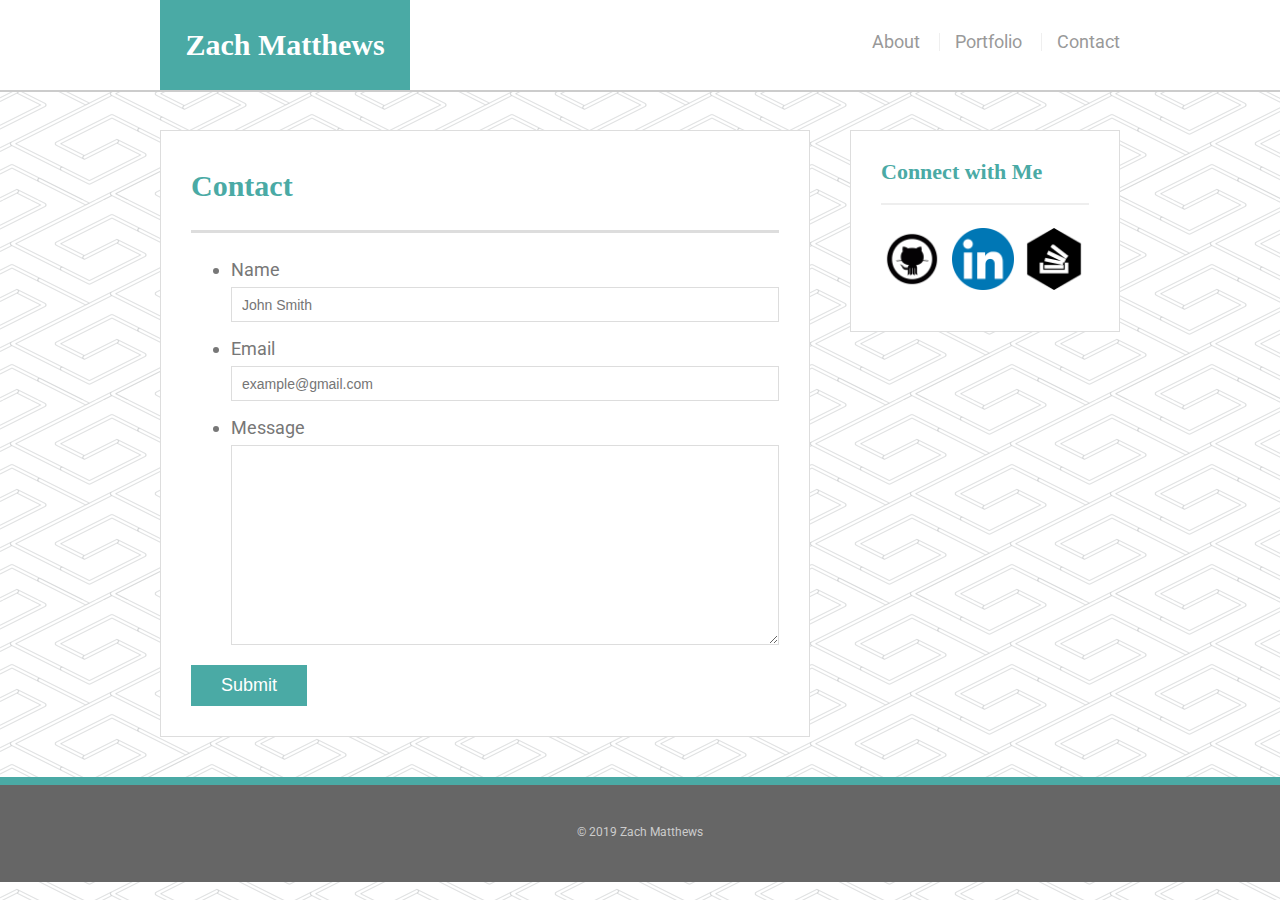
==== contact.html @ 32686b16 "Added corrected Basic-Portfolio files" ====
<!doctype html>
<html lang="en-us">

<head>
  <meta charset="UTF-8">
  <title>Contact | Zach Matthews</title>
  <link href="https://fonts.googleapis.com/css?family=Major+Mono+Display|Montserrat|Roboto" rel="stylesheet">
  <link rel="stlyesheet" type="text/css" href="assets/css/reset.css">
  <link rel="stylesheet" type="text/css" href="assets/css/style.css">
</head>

<body>

  <header id="masthead">
    <div class="container">
      <a href="index.html" id="logo">Zach Matthews</a>
      <nav>
        <a href="index.html">About</a>
        <a href="portfolio.html">Portfolio</a>
        <a href="contact.html">Contact</a>
      </nav>
    </div>
  </header>

  <div id="main-container" class="container">
    <section class="main-section">
      <h1>Contact</h1>

      <form id="contact-form">
        <ul>
          <li>
            <label for="name">Name</label>
            <input type="text" id="name" name="name" placeholder="John Smith" required="required">
          </li>
          <li>
            <label for="email">Email</label>
            <input type="email" id="email" name="email" placeholder="example@gmail.com" required="required">
          </li>
          <li>
            <label for="message">Message</label>
            <textarea id="message" name="message" required="required"></textarea>
          </li>
        </ul>
        <input type="submit">
      </form>

    </section>
    
    <section class="sidebar">
      <div id="connect">
        <h2>Connect with Me</h2>

        <img src="assets/images/github-128.gif" class="social" alt="Github">
        <img src="assets/images/linkedin-128.png" class="social" alt="LinkedIn">
        <img src="assets/images/stackoverflow-128.png" class="social" alt="Stack Overflow">
      </div>
    </section>

    <div class="push"></div>
  </div>
</div>

<footer>
  <div class="container"> 
     &copy; 2019 Zach Matthews 
  </div>
</footer>
</body>

</html>
---- assets/css/style.css ----
body {
  font-family: 'Roboto', sans-serif;
  font-size: 18px;
  line-height: 34px;
  color: #777;
  background-image: url("../images/pipes.png");
}

* {
  box-sizing: border-box;
  margin: 0;
}

/* sticky footer styling */

/* https://css-tricks.com/snippets/css/sticky-footer/ */

html,
body {
  height: 100%;
}

.wrapper {
  height: auto !important;
  height: 100%;
  min-height: 100%;
  margin: 0 auto -105px;
}

footer,
.push {
  height: 105px;
}

/* end sticky footer styling */

/* start hover styling */

#logo:hover,
input[type=submit]:hover {
  background: #5e7f7e;
}

nav a:hover {
  color: #5e7f7e;
}

.social:hover {
  cursor: pointer;
  opacity: 0.8;
}

/* end hover styling */

/* general styling */

.container {
  width: 100%;
  max-width: 960px;
  margin: 0 auto;
  clear: both;
}

h1,
h2,
h3,
p {
  margin-bottom: 20px;
}

p:last-child {
  margin-bottom: 0;
}

h1,
h2,
h3 {
  font-family: Georgia, Times, "Times New Roman", serif;
  font-weight: 700;
  color: #4aaaa5;
}

h1 {
  padding-bottom: 20px;
  font-size: 30px;
  line-height: 49px;
  border-bottom: 3px solid #ddd;
}

h2,
h3 {
  font-size: 22px;
}

/* header */

#masthead {
  position: fixed;
  z-index: 99;
  width: 100%;
  margin: 0 0 30px;
  overflow: auto;
  color: #fff;
  background: #fff;
  border-bottom: 2px solid #ccc;
}

#logo {
  float: left;
  width: 250px;
  height: 90px;
  font-family: Georgia, Times, "Times New Roman", serif;
  font-size: 30px;
  font-weight: 700;
  line-height: 90px;
  color: #fff;
  text-align: center;
  text-decoration: none;
  background: #4aaaa5;
}

nav {
  float: right;
  margin-top: 25px;
}
.auth-image    {
	clear: both;
	float: left;
	margin-right: 20px;
	width: 200px;
	height: 200px;
}

nav a {
  display: inline-block;
  padding-left: 15px;
  margin-left: 15px;
  line-height: 18px;
  color: #999;
  text-decoration: none;
  border-left: 1px solid #efefef;
}

nav a:first-child {
  border-left: 0 none;
}

/* footer */

footer {
  padding: 30px 0;
  clear: both;
  font-size: 12px;
  color: #fff;
  color: #ccc;
  text-align: center;
  background: #666;
  border-top: 8px solid #4aaaa5;
}

/* sidebar */

.sidebar {
  float: right;
  width: 100%;
  max-width: 270px;
  padding: 30px;
  margin-bottom: 20px;
  background: #fff;
  border: 1px solid #ddd;
}

h3,
.sidebar h2 {
  padding-bottom: 20px;
  margin-bottom: 15px;
  line-height: 22px;
  border-bottom: 2px solid #eee;
}

.social {
  width: 62px;
  height: 62px;
  margin-top: 8px;
  margin-right: 5px;
}

.social:last-child {
  margin-right: 0;
}

/* main */

#main-container {
  padding-top: 130px;
}

.main-section {
  float: left;
  width: 100%;
  max-width: 650px;
  padding: 30px;
  margin: 0 0 40px;
  background: #fff;
  border: 1px solid #ddd;
}

/* contact page */

#contact-form ul {
  margin-bottom: 20px;
}

#contact-form li {
  margin-bottom: 10px;
}

label,
input[type=text],
input[type=email],
textarea {
  display: block;
  width: 100%;
}

input[type=text],
input[type=email],
textarea {
  height: 35px;
  padding: 0 10px;
  font-size: 14px;
  border: 1px solid #ddd;
}

textarea {
  height: 200px;
}

input[type=submit] {
  padding: 10px 30px;
  font-size: 18px;
  color: #fff;
  cursor: pointer;
  background: #4aaaa5;
  border: 0 none;
}
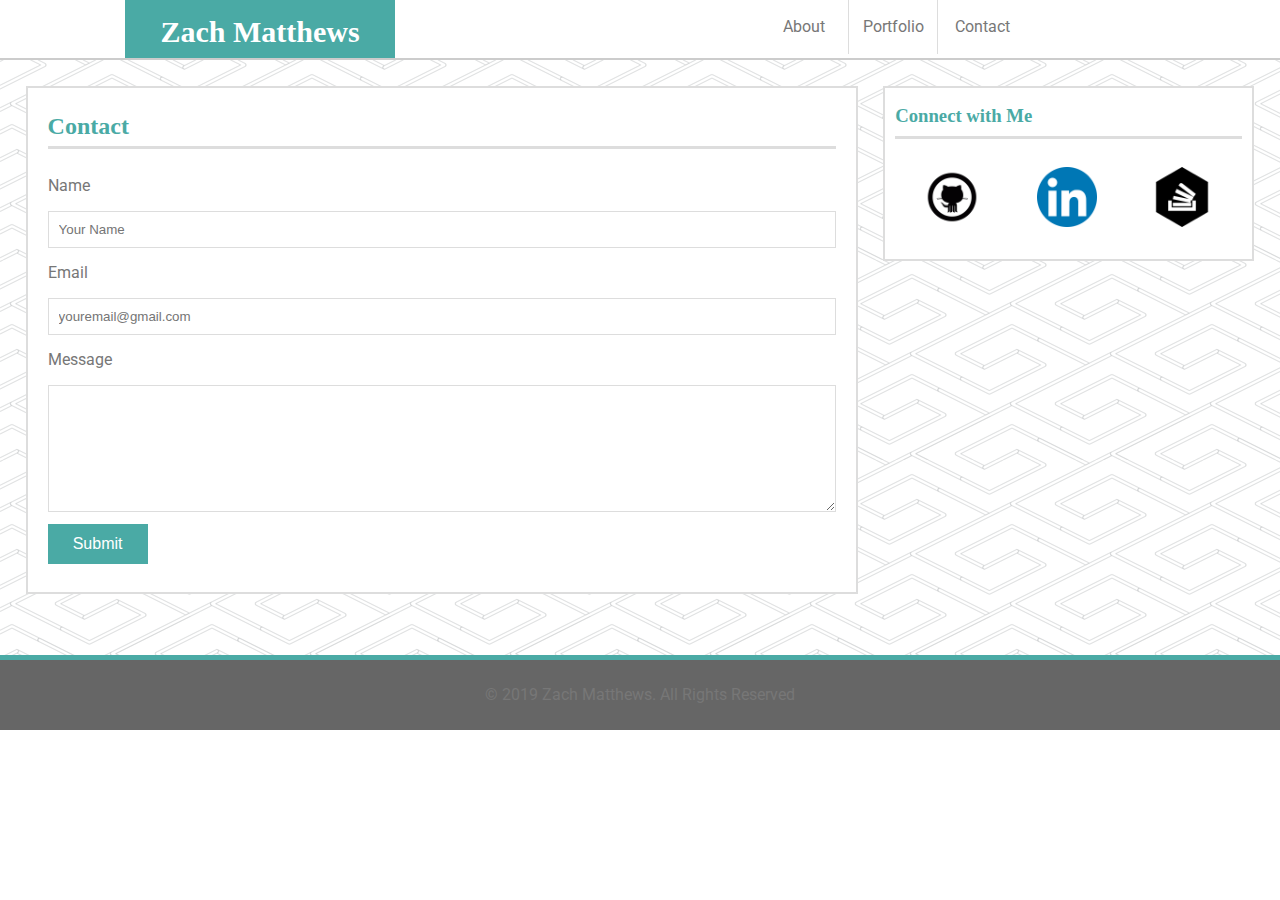
==== commit 28cde93e: "Added corrected files from my HW1. Deleted solution files. Added social icons and box" ====
--- a/contact.html
+++ b/contact.html
@@ -1,70 +1,55 @@
-<!doctype html>
-<html lang="en-us">
-
-<head>
-  <meta charset="UTF-8">
-  <title>Contact | Zach Matthews</title>
-  <link href="https://fonts.googleapis.com/css?family=Major+Mono+Display|Montserrat|Roboto" rel="stylesheet">
-  <link rel="stlyesheet" type="text/css" href="assets/css/reset.css">
-  <link rel="stylesheet" type="text/css" href="assets/css/style.css">
-</head>
-
-<body>
-
-  <header id="masthead">
-    <div class="container">
-      <a href="index.html" id="logo">Zach Matthews</a>
-      <nav>
-        <a href="index.html">About</a>
-        <a href="portfolio.html">Portfolio</a>
-        <a href="contact.html">Contact</a>
-      </nav>
-    </div>
-  </header>
-
-  <div id="main-container" class="container">
-    <section class="main-section">
-      <h1>Contact</h1>
-
-      <form id="contact-form">
-        <ul>
-          <li>
-            <label for="name">Name</label>
-            <input type="text" id="name" name="name" placeholder="John Smith" required="required">
-          </li>
-          <li>
-            <label for="email">Email</label>
-            <input type="email" id="email" name="email" placeholder="example@gmail.com" required="required">
-          </li>
-          <li>
-            <label for="message">Message</label>
-            <textarea id="message" name="message" required="required"></textarea>
-          </li>
-        </ul>
-        <input type="submit">
-      </form>
-
-    </section>
-    
-    <section class="sidebar">
-      <div id="connect">
-        <h2>Connect with Me</h2>
-
-        <img src="assets/images/github-128.gif" class="social" alt="Github">
-        <img src="assets/images/linkedin-128.png" class="social" alt="LinkedIn">
-        <img src="assets/images/stackoverflow-128.png" class="social" alt="Stack Overflow">
-      </div>
-    </section>
-
-    <div class="push"></div>
-  </div>
-</div>
-
-<footer>
-  <div class="container"> 
-     &copy; 2019 Zach Matthews 
-  </div>
-</footer>
-</body>
-
+<!DOCTYPE html>
+<html lang="en-us">
+<head>
+    <meta charset="UTF-8">
+    <meta name="viewport" content="width=device-width, initial-scale=1.0">   
+    <title>Zach Matthews</title>
+    <link href="https://fonts.googleapis.com/css?family=Major+Mono+Display|Montserrat|Roboto" rel="stylesheet">
+    <link rel="stlyesheet" type="text/css" href="assets/css/reset.css">
+    <link rel="stylesheet" type="text/css" href="assets/css/style.css">
+</head>
+<body>
+        <div class="container-head">
+                <header>Zach Matthews</header>
+           
+                <nav>
+                    <nav>
+                        <ul>
+                            <li class="border"><a href="index.html">About</a></li>
+                            <li class="border"><a href="portfolio.html">Portfolio</a></li>
+                            <li><a href="contact.html">Contact</a></li>
+                        </ul>
+                    </nav>
+                </nav>
+        </div>
+           
+           
+<div class="main-container">
+    <section id="contact-form">
+        <h2>Contact</h2>
+            <form id="contact" action="login.php" method="post">    
+                <label for="name">Name</label><br>
+                <input id="name" type="text" autocomplete="username" placeholder="Your Name" required><br>
+                <label for="email">Email</label><br>
+                <input id="email" type="email" name="email" autocomplete="email"
+                placeholder="youremail@gmail.com" required><br>
+                <label for="textfield">Message</label><br>
+                <textarea id="textfield" rows="7"></textarea><br>
+                <button class="button" type="submit" name="submit">Submit</button>
+            </form>
+    </section>
+    <section id="socials">
+        <h3>Connect with Me</h3>
+        <ul>
+          <li class="left-align"><a href="https://github.com/zmatthews33"><img class="icon" src="assets/images/github-128.gif" alt="GitHub Profile"></a></li>
+          <li class="left-align"><a href="https://www.linkedin.com/in/zmatthews/"><img class="icon" src="assets/images/linkedin-128.png" alt="LinkedIn Profile"></a></li>
+          <li class="left-align"><a href="https://stackoverflow.com/users/10840491/zach-matthews"><img class="icon" src="assets/images/stackoverflow-128.png" alt="StackOverflow Profile"></a></li>
+        </ul>
+    </section>
+
+</div>
+</body>
+<footer>&#169; 2019 Zach Matthews. All Rights Reserved</footer>
+
+</body>
 </html>--- a/assets/css/style.css
+++ b/assets/css/style.css
@@ -1,246 +1,215 @@
-body {
-  font-family: 'Roboto', sans-serif;
-  font-size: 18px;
-  line-height: 34px;
-  color: #777;
-  background-image: url("../images/pipes.png");
-}
-
-* {
-  box-sizing: border-box;
-  margin: 0;
-}
-
-/* sticky footer styling */
-
-/* https://css-tricks.com/snippets/css/sticky-footer/ */
-
-html,
-body {
-  height: 100%;
-}
-
-.wrapper {
-  height: auto !important;
-  height: 100%;
-  min-height: 100%;
-  margin: 0 auto -105px;
-}
-
-footer,
-.push {
-  height: 105px;
-}
-
-/* end sticky footer styling */
-
-/* start hover styling */
-
-#logo:hover,
-input[type=submit]:hover {
-  background: #5e7f7e;
-}
-
-nav a:hover {
-  color: #5e7f7e;
-}
-
-.social:hover {
-  cursor: pointer;
-  opacity: 0.8;
-}
-
-/* end hover styling */
-
-/* general styling */
-
-.container {
-  width: 100%;
-  max-width: 960px;
-  margin: 0 auto;
-  clear: both;
-}
-
-h1,
-h2,
-h3,
-p {
-  margin-bottom: 20px;
-}
-
-p:last-child {
-  margin-bottom: 0;
-}
-
-h1,
-h2,
-h3 {
-  font-family: Georgia, Times, "Times New Roman", serif;
-  font-weight: 700;
-  color: #4aaaa5;
-}
-
-h1 {
-  padding-bottom: 20px;
-  font-size: 30px;
-  line-height: 49px;
-  border-bottom: 3px solid #ddd;
-}
-
-h2,
-h3 {
-  font-size: 22px;
-}
-
-/* header */
-
-#masthead {
-  position: fixed;
-  z-index: 99;
-  width: 100%;
-  margin: 0 0 30px;
-  overflow: auto;
-  color: #fff;
-  background: #fff;
-  border-bottom: 2px solid #ccc;
-}
-
-#logo {
-  float: left;
-  width: 250px;
-  height: 90px;
-  font-family: Georgia, Times, "Times New Roman", serif;
-  font-size: 30px;
-  font-weight: 700;
-  line-height: 90px;
-  color: #fff;
-  text-align: center;
-  text-decoration: none;
-  background: #4aaaa5;
-}
-
-nav {
-  float: right;
-  margin-top: 25px;
-}
-.auth-image    {
-	clear: both;
-	float: left;
-	margin-right: 20px;
-	width: 200px;
-	height: 200px;
-}
-
-nav a {
-  display: inline-block;
-  padding-left: 15px;
-  margin-left: 15px;
-  line-height: 18px;
-  color: #999;
-  text-decoration: none;
-  border-left: 1px solid #efefef;
-}
-
-nav a:first-child {
-  border-left: 0 none;
-}
-
-/* footer */
-
-footer {
-  padding: 30px 0;
-  clear: both;
-  font-size: 12px;
-  color: #fff;
-  color: #ccc;
-  text-align: center;
-  background: #666;
-  border-top: 8px solid #4aaaa5;
-}
-
-/* sidebar */
-
-.sidebar {
-  float: right;
-  width: 100%;
-  max-width: 270px;
-  padding: 30px;
-  margin-bottom: 20px;
-  background: #fff;
-  border: 1px solid #ddd;
-}
-
-h3,
-.sidebar h2 {
-  padding-bottom: 20px;
-  margin-bottom: 15px;
-  line-height: 22px;
-  border-bottom: 2px solid #eee;
-}
-
-.social {
-  width: 62px;
-  height: 62px;
-  margin-top: 8px;
-  margin-right: 5px;
-}
-
-.social:last-child {
-  margin-right: 0;
-}
-
-/* main */
-
-#main-container {
-  padding-top: 130px;
-}
-
-.main-section {
-  float: left;
-  width: 100%;
-  max-width: 650px;
-  padding: 30px;
-  margin: 0 0 40px;
-  background: #fff;
-  border: 1px solid #ddd;
-}
-
-/* contact page */
-
-#contact-form ul {
-  margin-bottom: 20px;
-}
-
-#contact-form li {
-  margin-bottom: 10px;
-}
-
-label,
-input[type=text],
-input[type=email],
-textarea {
-  display: block;
-  width: 100%;
-}
-
-input[type=text],
-input[type=email],
-textarea {
-  height: 35px;
-  padding: 0 10px;
-  font-size: 14px;
-  border: 1px solid #ddd;
-}
-
-textarea {
-  height: 200px;
-}
-
-input[type=submit] {
-  padding: 10px 30px;
-  font-size: 18px;
-  color: #fff;
-  cursor: pointer;
-  background: #4aaaa5;
-  border: 0 none;
-}
+
+*   {
+	box-sizing: border-box;
+
+}
+
+body    {
+	color: #777777;
+	font-family: 'Roboto', sans-serif;
+	line-height: 34px;
+	text-align: left;
+	width: 100%;
+	height: 90vh;
+	margin: 0%;
+	vertical-align: middle;
+}
+ 
+header  {
+	float: left;
+	background-color: #4aaaa5;
+	border-bottom: none;
+    color: #ffffff;
+	height: 100%;
+	width: 270px;
+    margin-left: 125px;
+	margin-bottom: 0;
+	font-family: Georgia, 'Times New Roman', Times, serif;
+	text-align: center;
+    font-weight: bold;
+    font-size: 30px;
+	vertical-align: middle;
+    padding-top: 15px;
+    
+}
+  
+h2,
+h3	{
+	color: #4aaaa5;
+	border-bottom:	3px solid #dddddd;
+	font-family: Georgia, 'Times New Roman', Times, serif;
+	margin-top: 1px;
+	padding-bottom: 3px;
+	text-align: left;
+}
+  
+nav {
+	width: 270px;
+	float: right;
+	text-align: center;
+	margin-right: 125px;
+}
+  
+ul  {
+	list-style: none;
+	margin: 0;
+	padding: 0;
+}
+  
+li  {
+	float: left;
+	width: 33%;
+	padding: 10px;
+}
+  
+li.border   {
+	border-right: 1px solid #dddddd;
+	padding: 10px;
+}
+  
+a   {
+	color: #777777;
+	text-decoration: none;
+
+}
+  
+a:hover {
+    color: #4aaaa5;
+    border-bottom: 3px solid #666666;
+}
+
+.icon {
+	width: 60px;
+	height: auto;
+	color: none;
+	border-right: none;
+}
+  
+section	{
+	float: left;
+	background-color: #ffffff;
+	color: #777777;
+    border: 2px solid #dddddd;
+    width: 960px;
+}
+  
+input,
+textarea    {
+	width: 100%;
+	padding: 10px 20px 10px 10px;
+	margin: 8px 0;
+	border-color: #dddddd;
+	border-style: solid;
+	border-width: thin;
+}
+  
+  
+footer  {
+    clear: both;
+    position:sticky;
+	margin: 0 auto;
+	vertical-align: middle;
+	padding: 18px;
+	height: 70px;
+	background-color: #666666;
+	width: 100%;
+	border-bottom: none;
+	color: #777777;
+	text-align: center;
+}
+  
+.container-head {
+	border-bottom: 2px solid #cccccc;
+	background-color: #ffffff;
+    height: 60px;
+}
+  
+.main-container {
+	clear: both;
+	overflow: auto;
+	margin: 0 auto;
+	height: 600px;
+	width: 100%;
+    border-bottom: 5px solid #4aaaa5;
+    background-image: url("../images/pipes.png");
+}
+
+.box    {
+	display: inline-block;
+	width: 200px;
+	height: 100px;
+    margin: 50px;
+    
+}
+  
+.project    {
+	float: left;
+	position: relative;
+	top:	-10px;
+    width: 100%;
+    height: 50%;
+    
+}
+  
+.project-name   {
+	float: left;
+	position: relative;
+	top: -50px;
+	width: 100%;
+	height: 30px;
+	background-color: #4aaaa5;
+	color: #ffffff;
+	text-align: center;
+}
+
+.button {
+	background-color: #4aaaa5;
+	color: #ffffff;
+	width: 100px;
+	height: 40px;
+	font-size: 16px;
+	border: none;
+	position: relative;
+	top: -8px;
+}
+.button:hover   {
+    color: #666666;
+}
+
+.button:active  {
+    background-color: #666666;
+    color: #cccccc;
+}
+
+#socials {
+	padding: 10px;
+	width: 29%;
+	top: 30px;
+	text-align: center;
+	margin-right: 2%;
+	margin-top: 2%;
+	margin-left: 2%;
+	margin-bottom: 2%
+}
+  
+#bio,
+#contact-form,
+#portfolio  {
+	position: relative;
+	  text-align: left;
+	  width: 65%;
+	  margin-top: 2%;
+	  margin-left: 2%;
+	  margin-bottom: 2%;
+	  height: auto;
+	  padding: 20px;
+}
+  
+#bio-pic    {
+	clear: both;
+	float: left;
+	margin-right: 20px;
+	width: 200px;
+	height: 200px;
+}
+  